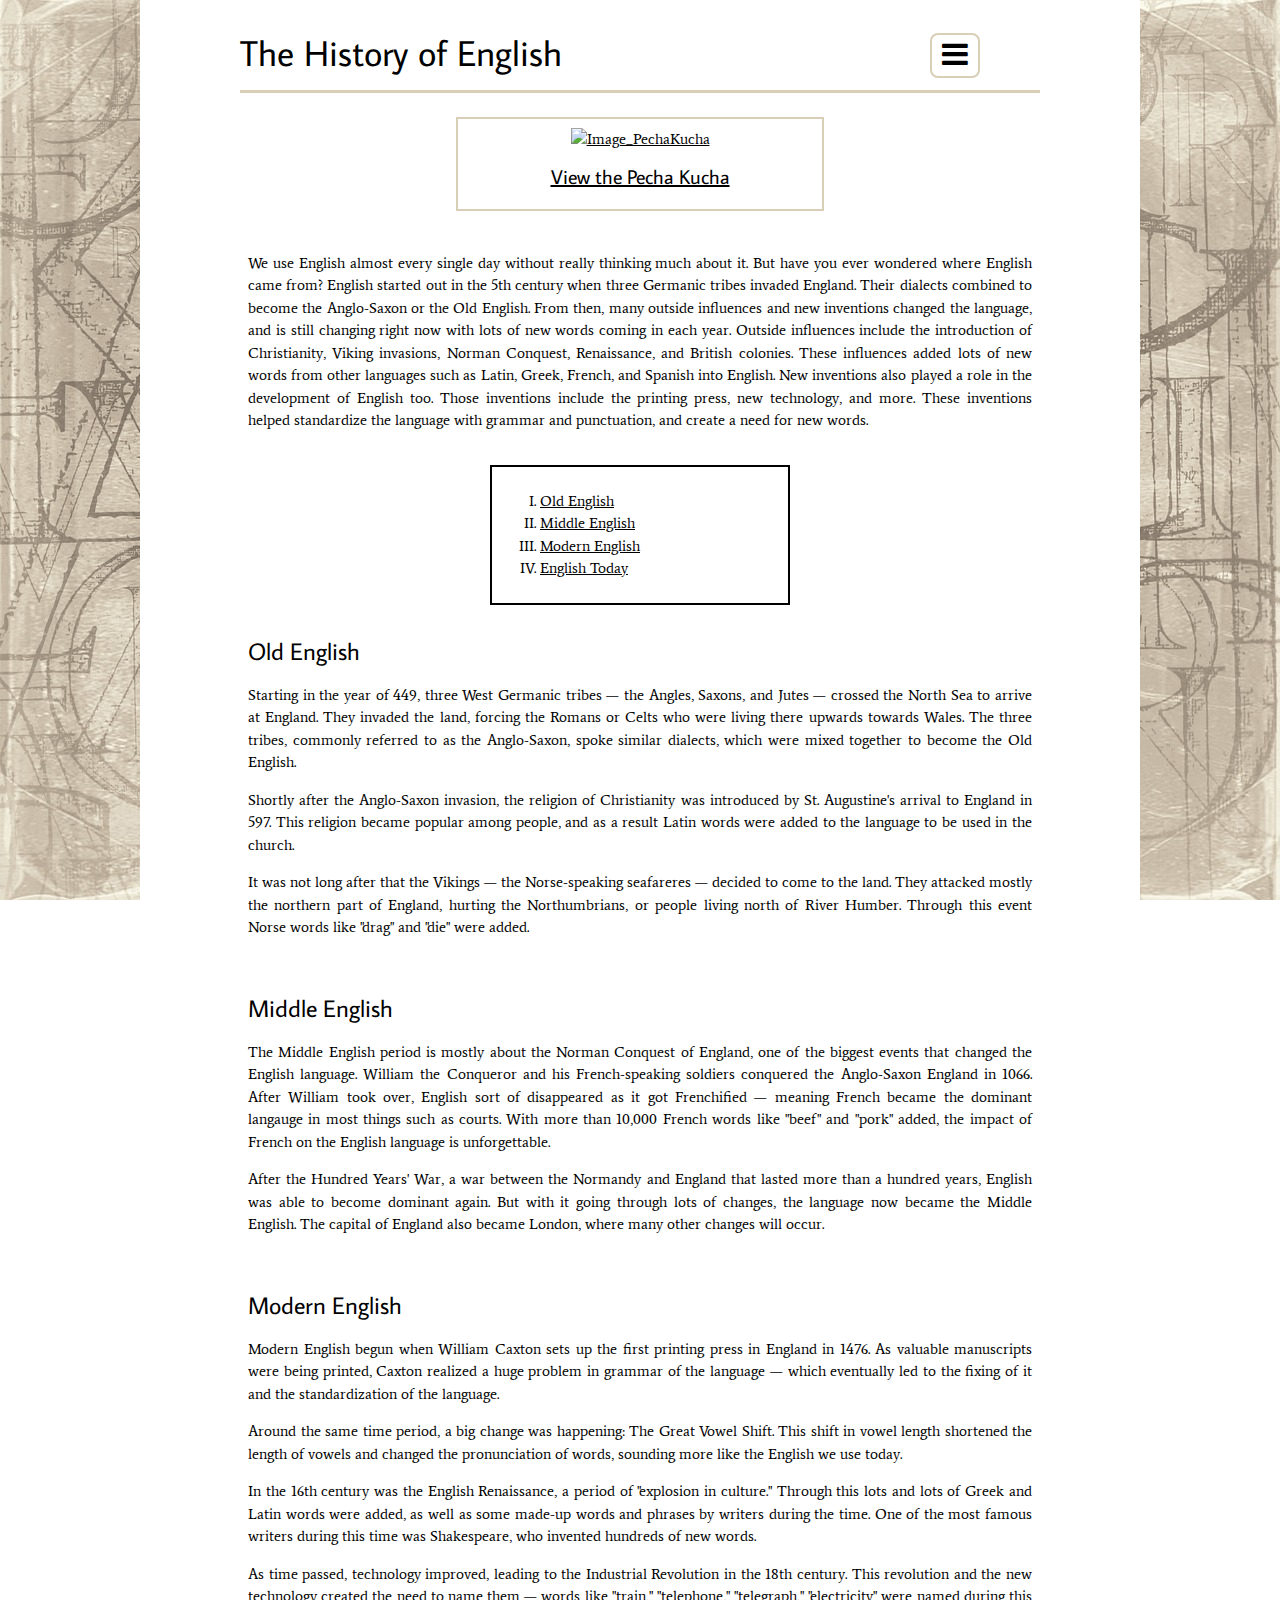
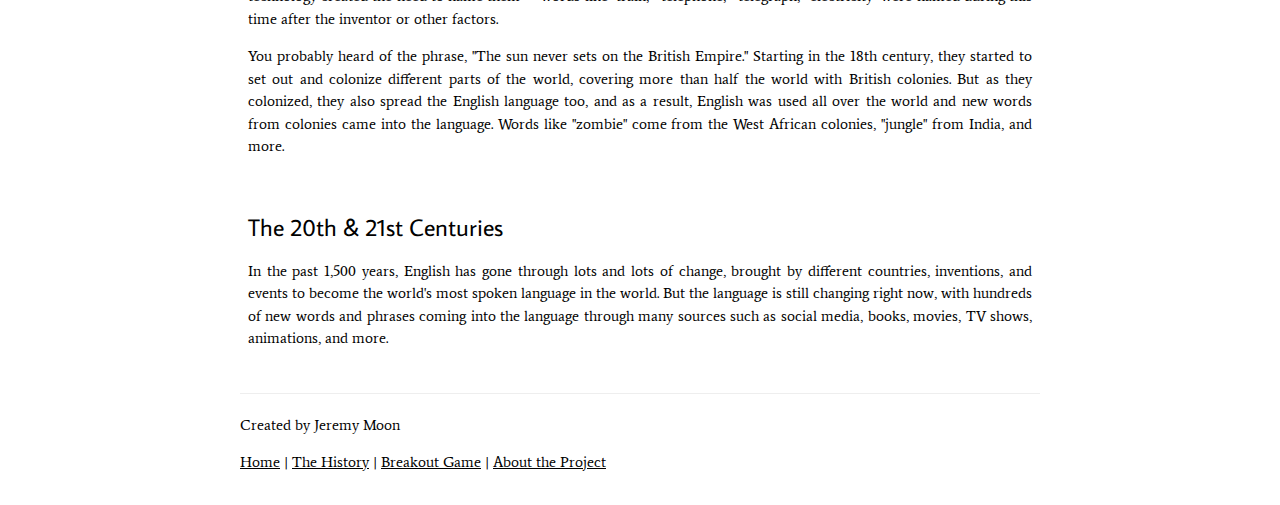
==== history/index.html @ 5e15776b "Initial push" ====
<!DOCTYPE html>
<html>
<head>
	<title>The History | The History of English</title>
	<link rel="icon" type="32x32" href="../files/img/logo_image.png">

	<meta charset="UTF-8">
	<meta name="viewport" content="width=device-width, initial-scale=1">
	<meta name="viewport" content="width=device-width, initial-scale=1, shrink-to-fit=no">

	<link rel="stylesheet" href="https://www.w3schools.com/w3css/4/w3.css">
	<link rel="stylesheet" href="https://www.w3schools.com/lib/w3-theme-black.css">
	<link rel="stylesheet" href="https://fonts.googleapis.com/css?family=Roboto">
	<link rel="stylesheet" href="https://use.fontawesome.com/releases/v5.8.1/css/all.css" integrity="sha384-50oBUHEmvpQ+1lW4y57PTFmhCaXp0ML5d60M1M7uH2+nqUivzIebhndOJK28anvf" crossorigin="anonymous">
	<link rel="stylesheet" href="https://cdnjs.cloudflare.com/ajax/libs/font-awesome/4.7.0/css/font-awesome.min.css">
	<link rel="stylesheet" type="text/css" href="../files/code/style.css">

	<link href="https://fonts.googleapis.com/css?family=Average|Average+Sans" rel="stylesheet">

	<script type="text/javascript" src="https://cdnjs.cloudflare.com/ajax/libs/jquery/3.2.1/jquery.js"></script>
	<script src="https://code.jquery.com/ui/1.12.1/jquery-ui.js"></script>
	<script type="text/javascript" src="https://maxcdn.bootstrapcdn.com/bootstrap/3.3.7/js/bootstrap.min.js"></script>
	<script type="text/javascript" src="../files/code/script.js"></script>
	<script type="text/javascript" src="https://cdn.jsdelivr.net/npm/js-cookie@2/src/js.cookie.min.js"></script>

	<style type="text/css">
		html {
			background-image: url("../files/img/bg_image.jpg");
		}
		p {
			text-align: justify;
		}
	</style>
</head>
<body>
	<div class="navbar">
		<h1><i class="fas fa-landmark"></i> The History of English</h1>

		<div class="hamburger-btn" title="Open/Close Links">
			<i class="fa fa-bars fa-2x"></i>
		</div>

		<div class="links">
			<li>
				<a href="../" class="navbar-links" title="Home">Home</a>
			</li>
			<li>
				<a href="../history/" class="navbar-links" title="The History">The History</a>
			</li>
			<li>
				<a href="../breakout/" class="navbar-links" title="Breakout Game">Breakout Game</a>
			</li>
			<li>
				<a href="../about/" class="navbar-links" title="About the Project">About the Project</a>
			</li>
		</div>
	</div>

	<div class="section" style="display: flex; justify-content: space-around; margin: auto;">
		<!-- <div class="item">
			<a href="./timeline/">
				<img src="" alt="Image_Timeline" style="width: 100%">
				<h4>View the Timeline</h4>
			</a>
		</div> -->

		<div class="item">
			<a href="./pecha-kucha/">
				<img src="" alt="Image_PechaKucha" style="width: 100%">
				<h4>View the Pecha Kucha</h4>
			</a>
		</div>

		<!-- <div class="item">
			<a href="./fun-facts/">
				<img src="" alt="Image_QuestionsAndAnswers" style="width: 100%">
				<h4>English Fun Facts</h4>
			</a>
		</div> -->
	</div>
	
	<div class="section">
		<p>
			We use English almost every single day without really thinking much about it. But have you ever wondered where English came from? English started out in the 5th century when three Germanic tribes invaded England. Their dialects combined to become the Anglo-Saxon or the Old English. From then, many outside influences and new inventions changed the language, and is still changing right now with lots of new words coming in each year. Outside influences include the introduction of Christianity, Viking invasions, Norman Conquest, Renaissance, and British colonies. These influences added lots of new words from other languages such as Latin, Greek, French, and Spanish into English. New inventions also played a role in the development of English too. Those inventions include the printing press, new technology, and more. These inventions helped standardize the language with grammar and punctuation, and create a need for new words.
		</p>
	</div>

	<div class="contents section">
		<ol class="contents-links">
			<li>
				<a href="#Section01">Old English</a>
			</li>
			<li>
				<a href="#Section02">Middle English</a>
			</li>
			<li>
				<a href="#Section03">Modern English</a>
			</li>
			<li>
				<a href="#Section04">English Today</a>
			</li>
		</ol>
	</div>

	<div class="section" id="Section01">
		<h3>Old English</h3>

		<p>
			Starting in the year of 449, three West Germanic tribes — the Angles, Saxons, and Jutes — crossed the North Sea to arrive at England. They invaded the land, forcing the Romans or Celts who were living there upwards towards Wales. The three tribes, commonly referred to as the Anglo-Saxon, spoke similar dialects, which were mixed together to become the Old English.
		</p>

		<p>
			Shortly after the Anglo-Saxon invasion, the religion of Christianity was introduced by St. Augustine's arrival to England in 597. This religion became popular among people, and as a result Latin words were added to the language to be used in the church.
		</p>

		<p>
			It was not long after that the Vikings — the Norse-speaking seafareres — decided to come to the land. They attacked mostly the northern part of England, hurting the Northumbrians, or people living north of River Humber. Through this event Norse words like "drag" and "die" were added.
		</p>
	</div>

	<div class="section" id="Section02">
		<h3>Middle English</h3>
		<p>
			The Middle English period is mostly about the Norman Conquest of England, one of the biggest events that changed the English language. William the Conqueror and his French-speaking soldiers conquered the Anglo-Saxon England in 1066. After William took over, English sort of disappeared as it got Frenchified — meaning French became the dominant langauge in most things such as courts. With more than 10,000 French words like "beef" and "pork" added, the impact of French on the English language is unforgettable.
		</p>

		<p>
			After the Hundred Years' War, a war between the Normandy and England that lasted more than a hundred years, English was able to become dominant again. But with it going through lots of changes, the language now became the Middle English. The capital of England also became London, where many other changes will occur.
		</p>
	</div>

	<div class="section" id="Section03">
		<h3>Modern English</h3>
		<p>
			Modern English begun when William Caxton sets up the first printing press in England in 1476. As valuable manuscripts were being printed, Caxton realized a huge problem in grammar of the language — which eventually led to the fixing of it and the standardization of the language.
		</p>

		<p>
			Around the same time period, a big change was happening: The Great Vowel Shift. This shift in vowel length shortened the length of vowels and changed the pronunciation of words, sounding more like the English we use today.
		</p>

		<p>
			In the 16th century was the English Renaissance, a period of "explosion in culture." Through this lots and lots of Greek and Latin words were added, as well as some made-up words and phrases by writers during the time. One of the most famous writers during this time was Shakespeare, who invented hundreds of new words.
		</p>

		<p>
			As time passed, technology improved, leading to the Industrial Revolution in the 18th century. This revolution and the new technology created the need to name them — words like "train," "telephone," "telegraph," "electricity" were named during this time after the inventor or other factors.
		</p>

		<p>
			You probably heard of the phrase, "The sun never sets on the British Empire." Starting in the 18th century, they started to set out and colonize different parts of the world, covering more than half the world with British colonies. But as they colonized, they also spread the English language too, and as a result, English was used all over the world and new words from colonies came into the language. Words like "zombie" come from the West African colonies, "jungle" from India, and more.
		</p>
	</div>

	<div class="section" id="Section04">
		<h3>The 20th & 21st Centuries</h3>
		<p>
			In the past 1,500 years, English has gone through lots and lots of change, brought by different countries, inventions, and events to become the world's most spoken language in the world. But the language is still changing right now, with hundreds of new words and phrases coming into the language through many sources such as social media, books, movies, TV shows, animations, and more. 
		</p>
	</div>

	<footer>
		<hr>
		<p>Created by Jeremy Moon</p>
		<p>
			<a href="../" title="Home">Home</a> |
			<a href="../history/" title="The History">The History</a> |
			<a href="../breakout/" title="Breakout Game">Breakout Game</a> |
			<a href="../about/" title="About the Project">About the Project</a>
		</p>
		<p>
			<a href=""></a>
		</p>
	</footer>
</body>
</html>
---- files/code/style.css ----
* {
	box-sizing: border-box;
}

html {
	background-size: 100%;
	background-attachment: fixed;
}

body {
	width: 1000px;
	margin: auto;
	background-color: white;
	padding-left: 100px;
	padding-right: 100px;
	padding-top: 16px;
	padding-bottom: 16px;
}

p,a,li {
	font-family: 'Average', serif;
}

.navbar,h1,h2,h3,h4,h5,h6,.links a, button, input{
	font-family: 'Average Sans', sans-serif !important;
}

.navbar {
	border-bottom: 3px solid #d8cfb6;
	margin-bottom: 16px;
}

.hamburger-btn {
	border: 2px solid #d8cfb6;
	border-radius: 8px;
	width: 50px;
	padding: 4px;
	margin: 8px;
	text-align: center;
	cursor: pointer;
	position: absolute;
	top: 25px;
	left: 72%;
}

.hamburger-btn:hover {
	background-color: #d8cfb6;
}

.links {
	display: flex;
	justify-content: space-around;
	display: none;
	list-style-type: none;
	background-color: #d8cfb6;
	padding: 16px;
}

.links a:hover {
	text-decoration: underline;
}

.navbar-links {
	margin: 8px;
	padding: 8px;
	text-decoration: none;
	width: 100%;
}

.contents {
	border: 2px solid black;
	padding: 8px;
	width: 300px;
	margin: auto;
}

.contents-links {
	list-style-type: upper-roman;
}

.section {
	padding: 8px;
	margin-top: 10px;
}

.objects {
	display: flex;
	flex-wrap: wrap;
}

.note {
	border: 2px solid #d8cfb6;
	padding: 16px;
	margin: 8px;
	width: 300px;
	background-color: gold;
}

.item {
	margin-left: 8px;
	margin-right: 8px;
	padding: 8px;
	border: 2px solid #d8cfb6;
	width: 47%;
	text-align: center;
	text-decoration: none;
}

.item:hover {
	background-color: #d8cfb6;
}

.parts {
	text-align: center;
}

.btn {
	cursor: pointer;
	background-color: white;
	border: 2px solid #d8cfb6;
	border-radius: 8px;
	padding: 16px;
}

.btn:hover {
	background-color: #d8cfb6;
}

.breakoutBtn {
	float: center;
	width: 300px;
	cursor: pointer;
}

#playBtn {
	border: 2px solid #d8cfb6;
	cursor: pointer;
	text-align: center;
	padding: 8px;
}

#playBtn:hover {
	background-color: #d8cfb6;
}

.phone {
	border-radius: 12px;
	border: 2px solid black;
	padding: 16px;
	margin: 8px;
	width: 250px;
	height: 250px;
	overflow-y: scroll;
}

.text {
	border: 2px solid #d8cfb6;
	padding: 16px;
	margin: 8px;
	width: 500px;
	height: 100px;
	text-align: center;
	font-size: 36px;
}

/* The actual timeline (the vertical ruler) */
.timeline {
  position: relative;
  max-width: 1200px;
  margin: 0 auto;
  padding: 16px 0;
}

/* The actual timeline (the vertical ruler) */
.timeline::after {
  content: '';
  position: absolute;
  width: 6px;
  background-color: black;
  top: 0;
  bottom: 0;
  left: 50%;
  margin-left: -3px;
}

/* Container around content */
.container {
  padding: 5px 40px;
  position: relative;
  background-color: inherit;
  width: 50%;
}

/* Place the container to the left */
.left {
  left: 0;
}

/* Place the container to the right */
.right {
  left: 50%;
}

/* Add arrows to the left container (pointing right) */
.left::before {
  content: " ";
  height: 0;
  position: absolute;
  top: 22px;
  width: 0;
  z-index: 1;
  right: 30px;
  border: medium solid #d8cfb6;
  border-width: 10px 0 10px 10px;
  border-color: transparent transparent transparent #d8cfb6;
}

/* Add arrows to the right container (pointing left) */
.right::before {
  content: " ";
  height: 0;
  position: absolute;
  top: 22px;
  width: 0;
  z-index: 1;
  left: 30px;
  border: medium solid #d8cfb6;
  border-width: 10px 10px 10px 0;
  border-color: transparent #d8cfb6 transparent transparent;
}

/* Fix the circle for containers on the right side */
.right::after {
  left: -16px;
}

/* The actual content */
.content {
  padding: 20px 30px;
  background-color: #d8cfb6;
  position: relative;
  border-radius: 6px;
}

/* Media queries - Responsive timeline on screens less than 600px wide */
@media screen and (max-width: 600px) {
  /* Place the timelime to the left */
  .timeline::after {
  left: 31px;
  }
  
  /* Full-width containers */
  .container {
  width: 100%;
  padding-left: 70px;
  padding-right: 25px;
  }
  
  /* Make sure that all arrows are pointing leftwards */
  .container::before {
  left: 60px;
  border: medium solid white;
  border-width: 10px 10px 10px 0;
  border-color: transparent white transparent transparent;
  }

  /* Make sure all circles are at the same spot */
  .left::after, .right::after {
  left: 15px;
  }
  
  /* Make all right containers behave like the left ones */
  .right {
  left: 0%;
  }
}
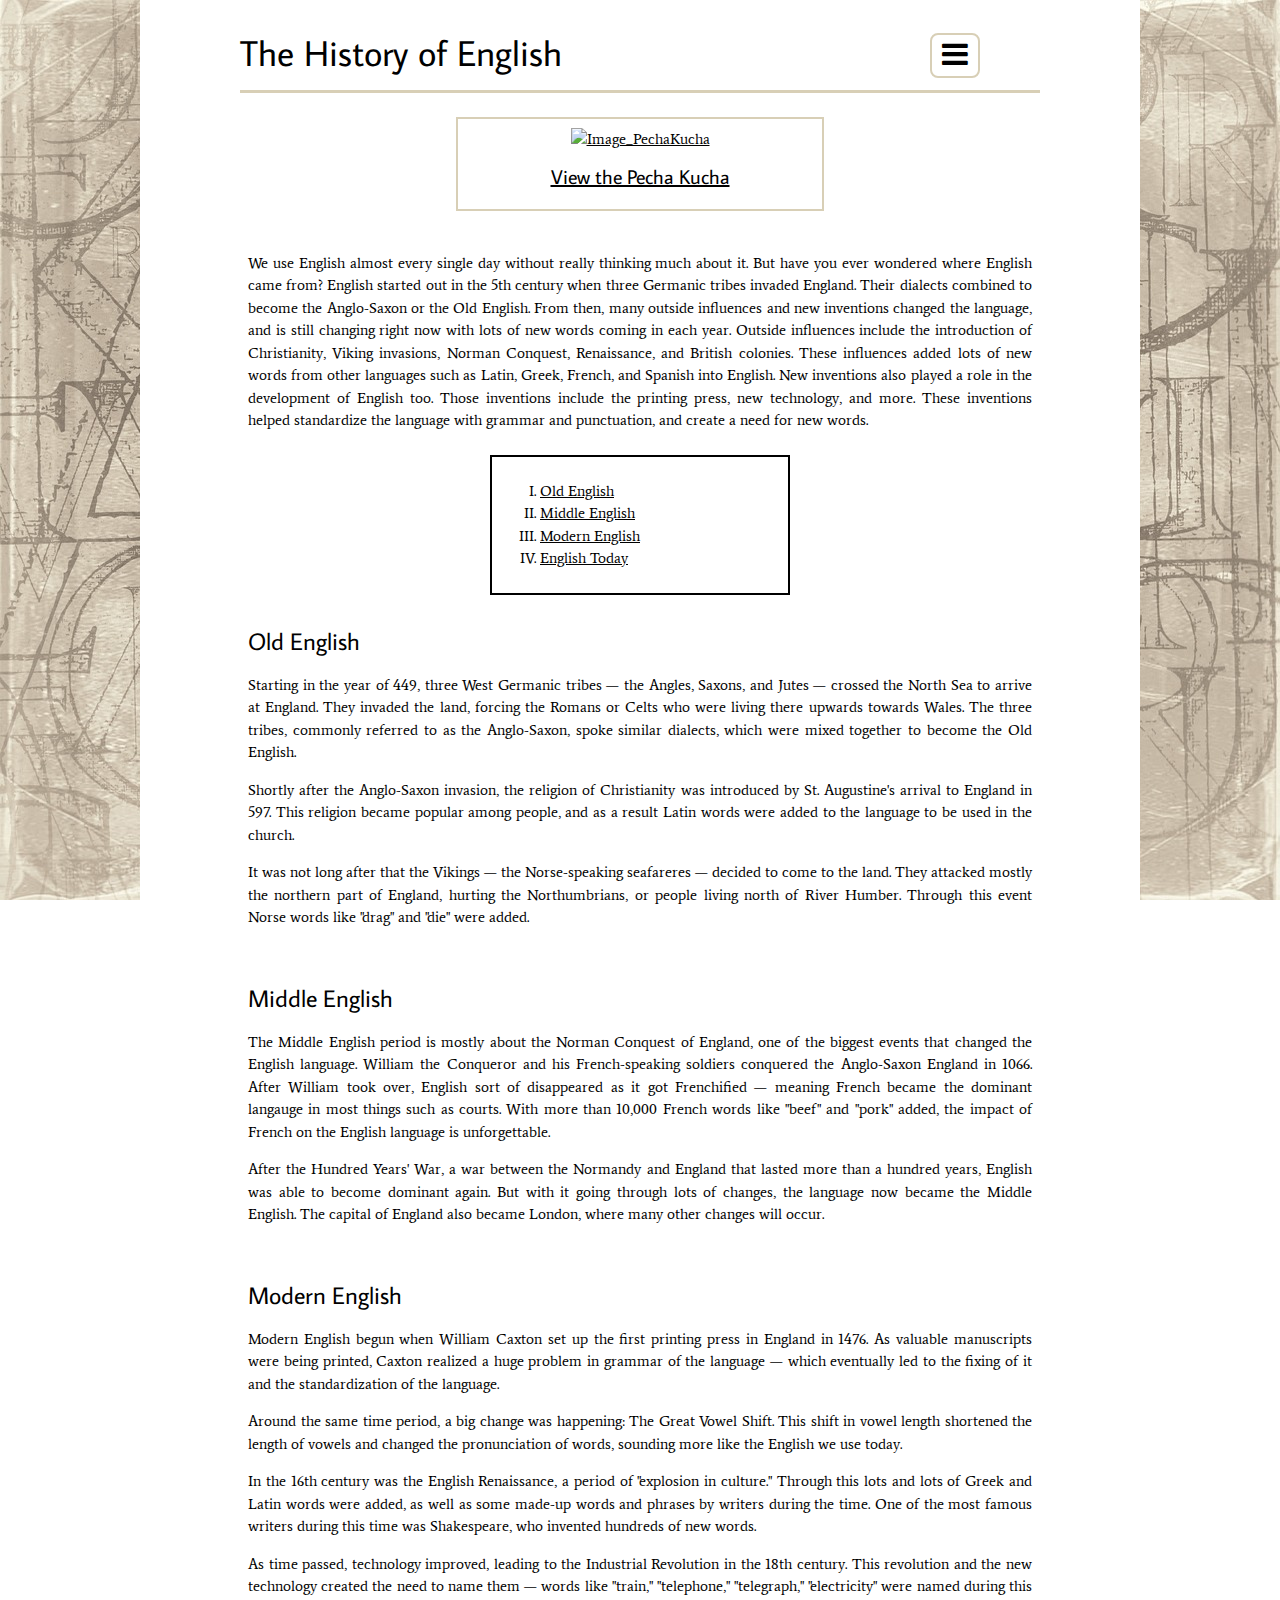
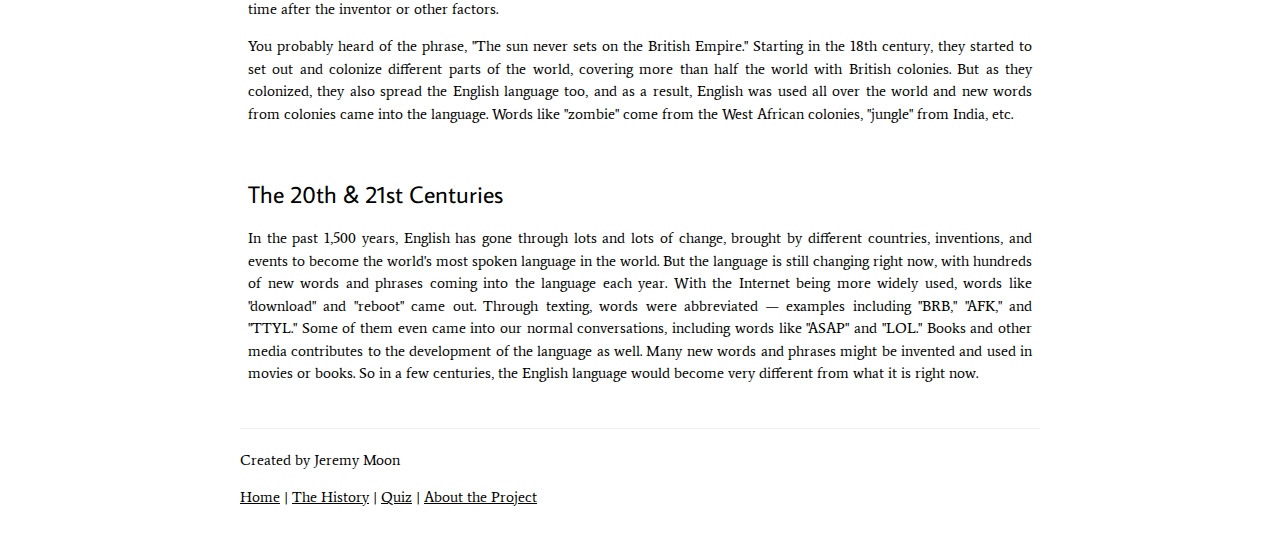
==== commit f790d662: "Update footer and home page" ====
--- a/history/index.html
+++ b/history/index.html
@@ -48,7 +48,7 @@
 				<a href="../history/" class="navbar-links" title="The History">The History</a>
 			</li>
 			<li>
-				<a href="../breakout/" class="navbar-links" title="Breakout Game">Breakout Game</a>
+				<a href="../quiz/" class="navbar-links" title="Quiz">Quiz</a>
 			</li>
 			<li>
 				<a href="../about/" class="navbar-links" title="About the Project">About the Project</a>
@@ -57,26 +57,12 @@
 	</div>
 
 	<div class="section" style="display: flex; justify-content: space-around; margin: auto;">
-		<!-- <div class="item">
-			<a href="./timeline/">
-				<img src="" alt="Image_Timeline" style="width: 100%">
-				<h4>View the Timeline</h4>
-			</a>
-		</div> -->
-
 		<div class="item">
 			<a href="./pecha-kucha/">
-				<img src="" alt="Image_PechaKucha" style="width: 100%">
+				<img src="../files/img/image_pechakucha.jpg" alt="Image_PechaKucha" style="width: 100%">
 				<h4>View the Pecha Kucha</h4>
 			</a>
 		</div>
-
-		<!-- <div class="item">
-			<a href="./fun-facts/">
-				<img src="" alt="Image_QuestionsAndAnswers" style="width: 100%">
-				<h4>English Fun Facts</h4>
-			</a>
-		</div> -->
 	</div>
 	
 	<div class="section">
@@ -85,24 +71,24 @@
 		</p>
 	</div>
 
-	<div class="contents section">
+	<div class="contents">
 		<ol class="contents-links">
 			<li>
-				<a href="#Section01">Old English</a>
+				<a href="#OldEnglish">Old English</a>
 			</li>
 			<li>
-				<a href="#Section02">Middle English</a>
+				<a href="#MiddleEnglish">Middle English</a>
 			</li>
 			<li>
-				<a href="#Section03">Modern English</a>
+				<a href="#ModernEnglish">Modern English</a>
 			</li>
 			<li>
-				<a href="#Section04">English Today</a>
+				<a href="#EnglishToday">English Today</a>
 			</li>
 		</ol>
 	</div>
 
-	<div class="section" id="Section01">
+	<div class="section" id="OldEnglish">
 		<h3>Old English</h3>
 
 		<p>
@@ -118,7 +104,7 @@
 		</p>
 	</div>
 
-	<div class="section" id="Section02">
+	<div class="section" id="MiddleEnglish">
 		<h3>Middle English</h3>
 		<p>
 			The Middle English period is mostly about the Norman Conquest of England, one of the biggest events that changed the English language. William the Conqueror and his French-speaking soldiers conquered the Anglo-Saxon England in 1066. After William took over, English sort of disappeared as it got Frenchified — meaning French became the dominant langauge in most things such as courts. With more than 10,000 French words like "beef" and "pork" added, the impact of French on the English language is unforgettable.
@@ -129,10 +115,10 @@
 		</p>
 	</div>
 
-	<div class="section" id="Section03">
+	<div class="section" id="ModernEnglish">
 		<h3>Modern English</h3>
 		<p>
-			Modern English begun when William Caxton sets up the first printing press in England in 1476. As valuable manuscripts were being printed, Caxton realized a huge problem in grammar of the language — which eventually led to the fixing of it and the standardization of the language.
+			Modern English begun when William Caxton set up the first printing press in England in 1476. As valuable manuscripts were being printed, Caxton realized a huge problem in grammar of the language — which eventually led to the fixing of it and the standardization of the language.
 		</p>
 
 		<p>
@@ -148,14 +134,14 @@
 		</p>
 
 		<p>
-			You probably heard of the phrase, "The sun never sets on the British Empire." Starting in the 18th century, they started to set out and colonize different parts of the world, covering more than half the world with British colonies. But as they colonized, they also spread the English language too, and as a result, English was used all over the world and new words from colonies came into the language. Words like "zombie" come from the West African colonies, "jungle" from India, and more.
+			You probably heard of the phrase, "The sun never sets on the British Empire." Starting in the 18th century, they started to set out and colonize different parts of the world, covering more than half the world with British colonies. But as they colonized, they also spread the English language too, and as a result, English was used all over the world and new words from colonies came into the language. Words like "zombie" come from the West African colonies, "jungle" from India, etc.
 		</p>
 	</div>
 
-	<div class="section" id="Section04">
+	<div class="section" id="EnglishToday">
 		<h3>The 20th & 21st Centuries</h3>
 		<p>
-			In the past 1,500 years, English has gone through lots and lots of change, brought by different countries, inventions, and events to become the world's most spoken language in the world. But the language is still changing right now, with hundreds of new words and phrases coming into the language through many sources such as social media, books, movies, TV shows, animations, and more. 
+			In the past 1,500 years, English has gone through lots and lots of change, brought by different countries, inventions, and events to become the world's most spoken language in the world. But the language is still changing right now, with hundreds of new words and phrases coming into the language each year. With the Internet being more widely used, words like "download" and "reboot" came out. Through texting, words were abbreviated — examples including "BRB," "AFK," and "TTYL." Some of them even came into our normal conversations, including words like "ASAP" and "LOL." Books and other media contributes to the development of the language as well. Many new words and phrases might be invented and used in movies or books. So in a few centuries, the English language would become very different from what it is right now.
 		</p>
 	</div>
 
@@ -165,7 +151,7 @@
 		<p>
 			<a href="../" title="Home">Home</a> |
 			<a href="../history/" title="The History">The History</a> |
-			<a href="../breakout/" title="Breakout Game">Breakout Game</a> |
+			<a href="../quiz/" title="Quiz">Quiz</a> |
 			<a href="../about/" title="About the Project">About the Project</a>
 		</p>
 		<p>
